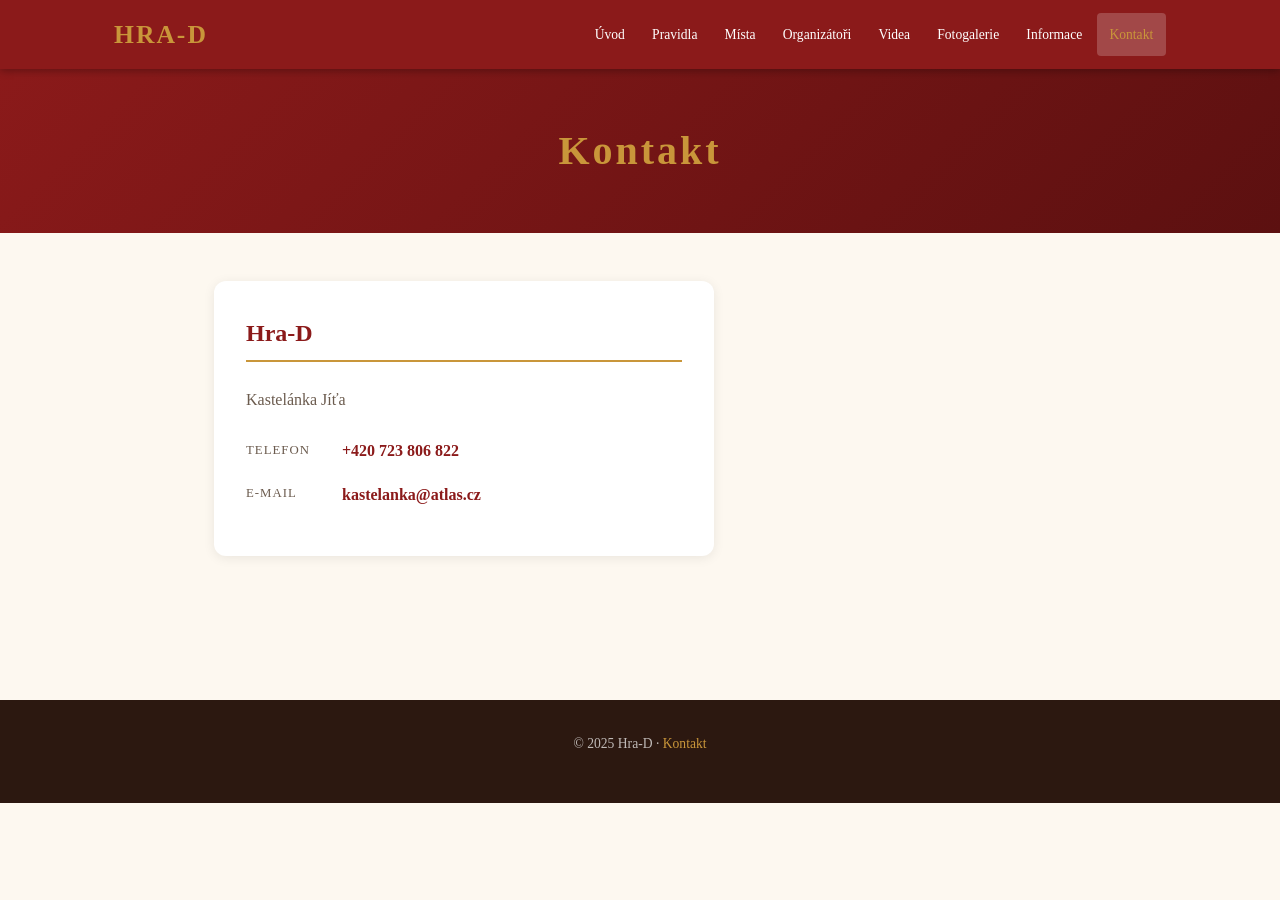
==== kontakt.html @ 379b2946 "nahrání webu" ====
<!DOCTYPE html>
<html lang="cs">
<head>
  <meta charset="UTF-8">
  <meta name="viewport" content="width=device-width, initial-scale=1.0">
  <title>Kontakt – Hra-D</title>
  <link rel="stylesheet" href="style.css">
</head>
<body>

<header>
  <div class="header-inner">
    <a class="logo" href="index.html">HRA-D</a>
    <nav>
      <a href="index.html">Úvod</a>
      <a href="pravidla.html">Pravidla</a>
      <a href="mista.html">Místa</a>
      <a href="organizatori.html">Organizátoři</a>
      <a href="videa.html">Videa</a>
      <a href="fotogalerie.html">Fotogalerie</a>
      <a href="informace.html">Informace</a>
      <a href="kontakt.html" class="active">Kontakt</a>
    </nav>
  </div>
</header>

<div class="page-hero">
  <h1>Kontakt</h1>
</div>

<main>
  <section>
    <div class="contact-card">
      <h2>Hra-D</h2>
      <p style="margin-bottom:1.5rem; color:var(--grey);">Kastelánka Jíťa</p>

      <div class="contact-row">
        <span class="contact-label">Telefon</span>
        <span class="contact-value"><a href="tel:+420723806822">+420 723 806 822</a></span>
      </div>

      <div class="contact-row">
        <span class="contact-label">E-mail</span>
        <span class="contact-value"><a href="mailto:kastelanka@atlas.cz">kastelanka@atlas.cz</a></span>
      </div>
    </div>
  </section>
</main>

<footer>
  <p>&copy; 2025 Hra-D · <a href="kontakt.html">Kontakt</a></p>
</footer>

</body>
</html>
---- style.css ----
/* === HRA-D GLOBAL STYLES === */

*, *::before, *::after { box-sizing: border-box; margin: 0; padding: 0; }

:root {
  --red:    #8B1A1A;
  --gold:   #C9963A;
  --cream:  #FDF8F0;
  --dark:   #2C1810;
  --light:  #F5ECD8;
  --grey:   #6B5B4E;
  --white:  #ffffff;
}

body {
  font-family: 'Georgia', serif;
  background: var(--cream);
  color: var(--dark);
  line-height: 1.7;
}

/* === NAV === */
header {
  background: var(--red);
  color: var(--white);
  position: sticky;
  top: 0;
  z-index: 100;
  box-shadow: 0 2px 8px rgba(0,0,0,0.3);
}

.header-inner {
  max-width: 1100px;
  margin: 0 auto;
  padding: 0 1.5rem;
  display: flex;
  align-items: center;
  justify-content: space-between;
  gap: 1rem;
  flex-wrap: wrap;
}

.logo {
  font-size: 1.6rem;
  font-weight: bold;
  letter-spacing: 2px;
  color: var(--gold);
  text-decoration: none;
  padding: 0.8rem 0;
  white-space: nowrap;
}

nav {
  display: flex;
  flex-wrap: wrap;
  gap: 0.1rem;
}

nav a {
  color: var(--white);
  text-decoration: none;
  padding: 0.6rem 0.8rem;
  font-size: 0.85rem;
  border-radius: 4px;
  transition: background 0.2s;
  white-space: nowrap;
}

nav a:hover, nav a.active {
  background: rgba(255,255,255,0.2);
  color: var(--gold);
}

/* === HERO === */
.hero {
  background: linear-gradient(135deg, var(--red) 0%, #5C1010 100%);
  color: var(--white);
  text-align: center;
  padding: 5rem 1.5rem 4rem;
}

.hero h1 {
  font-size: clamp(2rem, 5vw, 3.5rem);
  letter-spacing: 4px;
  color: var(--gold);
  margin-bottom: 0.5rem;
}

.hero p {
  font-size: 1.1rem;
  max-width: 650px;
  margin: 0 auto 2rem;
  opacity: 0.9;
  font-style: italic;
}

.btn {
  display: inline-block;
  background: var(--gold);
  color: var(--dark);
  padding: 0.8rem 2rem;
  border-radius: 30px;
  font-weight: bold;
  text-decoration: none;
  font-family: 'Georgia', serif;
  transition: transform 0.2s, box-shadow 0.2s;
}
.btn:hover {
  transform: translateY(-2px);
  box-shadow: 0 4px 12px rgba(0,0,0,0.3);
}

/* === PAGE HERO (subpages) === */
.page-hero {
  background: linear-gradient(135deg, var(--red) 0%, #5C1010 100%);
  color: var(--white);
  text-align: center;
  padding: 3rem 1.5rem;
}
.page-hero h1 {
  font-size: clamp(1.6rem, 4vw, 2.5rem);
  color: var(--gold);
  letter-spacing: 3px;
}

/* === MAIN CONTENT === */
main {
  max-width: 900px;
  margin: 0 auto;
  padding: 3rem 1.5rem;
}

section {
  margin-bottom: 3rem;
}

h2 {
  font-size: 1.5rem;
  color: var(--red);
  border-bottom: 2px solid var(--gold);
  padding-bottom: 0.4rem;
  margin-bottom: 1.2rem;
}

h3 {
  font-size: 1.1rem;
  color: var(--red);
  margin-bottom: 0.6rem;
}

p { margin-bottom: 1rem; }

/* === HOME INTRO CARD === */
.intro-card {
  background: var(--white);
  border-left: 5px solid var(--gold);
  border-radius: 8px;
  padding: 2rem;
  margin-bottom: 2rem;
  box-shadow: 0 2px 12px rgba(0,0,0,0.07);
}

/* === RULES === */
.rules-list {
  list-style: none;
  counter-reset: rule-counter;
}
.rules-list li {
  counter-increment: rule-counter;
  display: flex;
  gap: 1.2rem;
  align-items: flex-start;
  padding: 1rem;
  margin-bottom: 0.8rem;
  background: var(--white);
  border-radius: 8px;
  box-shadow: 0 1px 6px rgba(0,0,0,0.06);
}
.rules-list li::before {
  content: counter(rule-counter);
  min-width: 2rem;
  height: 2rem;
  background: var(--red);
  color: var(--white);
  border-radius: 50%;
  display: flex;
  align-items: center;
  justify-content: center;
  font-weight: bold;
  font-size: 0.9rem;
  flex-shrink: 0;
}

/* === LOCATIONS === */
.locations-grid {
  display: grid;
  grid-template-columns: repeat(auto-fill, minmax(280px, 1fr));
  gap: 0.8rem;
}
.location-item {
  background: var(--white);
  border-radius: 8px;
  padding: 0.8rem 1rem;
  box-shadow: 0 1px 4px rgba(0,0,0,0.06);
  display: flex;
  align-items: baseline;
  gap: 0.5rem;
}
.location-num {
  font-weight: bold;
  color: var(--gold);
  min-width: 2rem;
  font-size: 0.85rem;
}
.location-name {
  font-weight: bold;
  color: var(--dark);
  font-size: 0.9rem;
}
.location-item a {
  color: var(--red);
  font-size: 0.8rem;
  margin-left: auto;
  white-space: nowrap;
  text-decoration: none;
}
.location-item a:hover { text-decoration: underline; }

/* === CONTACT === */
.contact-card {
  background: var(--white);
  border-radius: 12px;
  padding: 2rem;
  box-shadow: 0 2px 12px rgba(0,0,0,0.08);
  max-width: 500px;
}
.contact-card h2 { margin-bottom: 1.5rem; }
.contact-row {
  display: flex;
  gap: 1rem;
  margin-bottom: 1rem;
  align-items: center;
}
.contact-label {
  font-size: 0.8rem;
  color: var(--grey);
  text-transform: uppercase;
  letter-spacing: 1px;
  min-width: 80px;
}
.contact-value {
  font-weight: bold;
  color: var(--dark);
}
.contact-value a { color: var(--red); text-decoration: none; }
.contact-value a:hover { text-decoration: underline; }

/* === INFO BOXES === */
.info-box {
  background: var(--white);
  border-left: 4px solid var(--gold);
  border-radius: 8px;
  padding: 1.5rem;
  margin-bottom: 1.5rem;
  box-shadow: 0 1px 6px rgba(0,0,0,0.06);
}
.info-box h3 { color: var(--red); margin-bottom: 0.8rem; }

/* === ORGANIZERS === */
.org-card {
  background: var(--white);
  border-radius: 12px;
  padding: 1.5rem;
  box-shadow: 0 2px 10px rgba(0,0,0,0.07);
  text-align: center;
  max-width: 280px;
}

/* === FOOTER === */
footer {
  background: var(--dark);
  color: rgba(255,255,255,0.7);
  text-align: center;
  padding: 2rem 1.5rem;
  margin-top: 3rem;
  font-size: 0.85rem;
}
footer a { color: var(--gold); text-decoration: none; }
footer a:hover { text-decoration: underline; }

/* === RESPONSIVE === */
@media (max-width: 680px) {
  .header-inner { gap: 0.5rem; }
  nav { gap: 0; }
  nav a { padding: 0.5rem 0.5rem; font-size: 0.78rem; }
  .locations-grid { grid-template-columns: 1fr; }
}
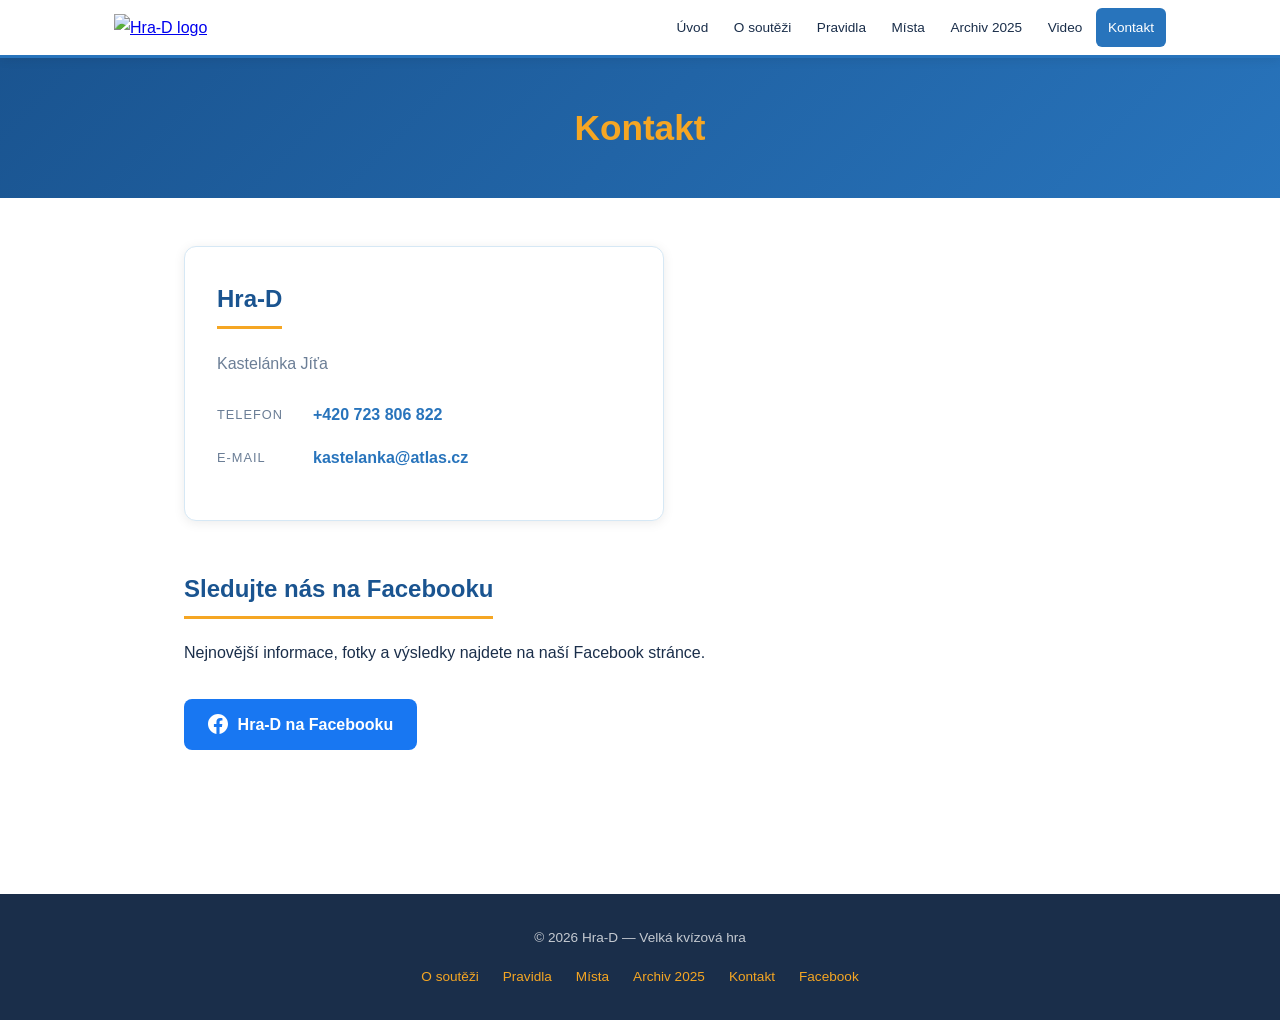
==== commit ea3c9ff1: "Add files via upload" ====
--- a/kontakt.html
+++ b/kontakt.html
@@ -10,15 +10,14 @@
 
 <header>
   <div class="header-inner">
-    <a class="logo" href="index.html">HRA-D</a>
+    <a href="index.html"><img src="logo.webp" alt="Hra-D logo" class="logo-img"></a>
     <nav>
       <a href="index.html">Úvod</a>
+      <a href="o-soutezi.html">O soutěži</a>
       <a href="pravidla.html">Pravidla</a>
       <a href="mista.html">Místa</a>
-      <a href="organizatori.html">Organizátoři</a>
-      <a href="videa.html">Videa</a>
-      <a href="fotogalerie.html">Fotogalerie</a>
-      <a href="informace.html">Informace</a>
+      <a href="archiv.html">Archiv 2025</a>
+      <a href="videa.html">Video</a>
       <a href="kontakt.html" class="active">Kontakt</a>
     </nav>
   </div>
@@ -32,7 +31,7 @@
   <section>
     <div class="contact-card">
       <h2>Hra-D</h2>
-      <p style="margin-bottom:1.5rem; color:var(--grey);">Kastelánka Jíťa</p>
+      <p style="color:var(--grey); margin-bottom:1.5rem;">Kastelánka Jíťa</p>
 
       <div class="contact-row">
         <span class="contact-label">Telefon</span>
@@ -45,10 +44,29 @@
       </div>
     </div>
   </section>
+
+  <section>
+    <h2>Sledujte nás na Facebooku</h2>
+    <p>Nejnovější informace, fotky a výsledky najdete na naší Facebook stránce.</p>
+    <a href="https://www.facebook.com/profile.php?id=61576056328959" target="_blank" class="fb-btn">
+      <svg width="20" height="20" fill="white" viewBox="0 0 24 24"><path d="M24 12.073c0-6.627-5.373-12-12-12s-12 5.373-12 12c0 5.99 4.388 10.954 10.125 11.854v-8.385H7.078v-3.47h3.047V9.43c0-3.007 1.792-4.669 4.533-4.669 1.312 0 2.686.235 2.686.235v2.953H15.83c-1.491 0-1.956.925-1.956 1.874v2.25h3.328l-.532 3.47h-2.796v8.385C19.612 23.027 24 18.062 24 12.073z"/></svg>
+      Hra-D na Facebooku
+    </a>
+  </section>
 </main>
 
 <footer>
-  <p>&copy; 2025 Hra-D · <a href="kontakt.html">Kontakt</a></p>
+  <div class="footer-inner">
+    <p>&copy; 2026 Hra-D — Velká kvízová hra</p>
+    <div class="footer-links">
+      <a href="o-soutezi.html">O soutěži</a>
+      <a href="pravidla.html">Pravidla</a>
+      <a href="mista.html">Místa</a>
+      <a href="archiv.html">Archiv 2025</a>
+      <a href="kontakt.html">Kontakt</a>
+      <a href="https://www.facebook.com/profile.php?id=61576056328959" target="_blank">Facebook</a>
+    </div>
+  </div>
 </footer>
 
 </body>
--- a/style.css
+++ b/style.css
@@ -1,38 +1,41 @@
-/* === HRA-D GLOBAL STYLES === */
+/* === HRA-D GLOBAL STYLES — redesign 2026 === */
 
 *, *::before, *::after { box-sizing: border-box; margin: 0; padding: 0; }
 
 :root {
-  --red:    #8B1A1A;
-  --gold:   #C9963A;
-  --cream:  #FDF8F0;
-  --dark:   #2C1810;
-  --light:  #F5ECD8;
-  --grey:   #6B5B4E;
-  --white:  #ffffff;
+  --blue:    #2874BC;
+  --blue-dark: #1A5490;
+  --blue-light: #E8F4FD;
+  --yellow:  #F5A623;
+  --yellow-light: #FFF8E7;
+  --white:   #ffffff;
+  --dark:    #1A2E4A;
+  --grey:    #6B7E96;
+  --light:   #F4F8FC;
+  --border:  #D6E8F5;
 }
 
 body {
-  font-family: 'Georgia', serif;
-  background: var(--cream);
+  font-family: 'Segoe UI', Arial, sans-serif;
+  background: var(--white);
   color: var(--dark);
   line-height: 1.7;
 }
 
-/* === NAV === */
+/* === HEADER / NAV === */
 header {
-  background: var(--red);
-  color: var(--white);
+  background: var(--white);
+  border-bottom: 3px solid var(--blue);
   position: sticky;
   top: 0;
   z-index: 100;
-  box-shadow: 0 2px 8px rgba(0,0,0,0.3);
+  box-shadow: 0 2px 10px rgba(0,0,0,0.08);
 }
 
 .header-inner {
   max-width: 1100px;
   margin: 0 auto;
-  padding: 0 1.5rem;
+  padding: 0.5rem 1.5rem;
   display: flex;
   align-items: center;
   justify-content: space-between;
@@ -40,14 +43,9 @@
   flex-wrap: wrap;
 }
 
-.logo {
-  font-size: 1.6rem;
-  font-weight: bold;
-  letter-spacing: 2px;
-  color: var(--gold);
-  text-decoration: none;
-  padding: 0.8rem 0;
-  white-space: nowrap;
+.logo-img {
+  height: 52px;
+  width: auto;
 }
 
 nav {
@@ -57,137 +55,190 @@
 }
 
 nav a {
-  color: var(--white);
+  color: var(--dark);
   text-decoration: none;
-  padding: 0.6rem 0.8rem;
+  padding: 0.5rem 0.75rem;
   font-size: 0.85rem;
-  border-radius: 4px;
-  transition: background 0.2s;
+  border-radius: 6px;
+  transition: background 0.2s, color 0.2s;
   white-space: nowrap;
+  font-weight: 500;
 }
 
 nav a:hover, nav a.active {
-  background: rgba(255,255,255,0.2);
-  color: var(--gold);
+  background: var(--blue);
+  color: var(--white);
 }
 
 /* === HERO === */
 .hero {
-  background: linear-gradient(135deg, var(--red) 0%, #5C1010 100%);
+  position: relative;
+  min-height: 420px;
+  display: flex;
+  align-items: center;
+  overflow: hidden;
+}
+
+.hero-img {
+  position: absolute;
+  inset: 0;
+  width: 100%;
+  height: 100%;
+  object-fit: cover;
+  object-position: center 30%;
+}
+
+.hero-overlay {
+  position: absolute;
+  inset: 0;
+  background: linear-gradient(to right, rgba(26,46,74,0.82) 40%, rgba(26,46,74,0.3) 100%);
+}
+
+.hero-content {
+  position: relative;
+  z-index: 1;
+  max-width: 1100px;
+  margin: 0 auto;
+  padding: 3rem 1.5rem;
+  color: var(--white);
+}
+
+.hero-content h1 {
+  font-size: clamp(1.8rem, 4vw, 3rem);
+  color: var(--yellow);
+  margin-bottom: 0.8rem;
+  line-height: 1.2;
+}
+
+.hero-content p {
+  font-size: 1.1rem;
+  max-width: 500px;
+  margin-bottom: 1.5rem;
+  opacity: 0.95;
+}
+
+/* === PAGE HERO === */
+.page-hero {
+  background: linear-gradient(135deg, var(--blue-dark) 0%, var(--blue) 100%);
   color: var(--white);
   text-align: center;
-  padding: 5rem 1.5rem 4rem;
-}
-
-.hero h1 {
-  font-size: clamp(2rem, 5vw, 3.5rem);
-  letter-spacing: 4px;
-  color: var(--gold);
-  margin-bottom: 0.5rem;
-}
-
-.hero p {
-  font-size: 1.1rem;
-  max-width: 650px;
-  margin: 0 auto 2rem;
-  opacity: 0.9;
-  font-style: italic;
-}
-
+  padding: 2.5rem 1.5rem;
+}
+.page-hero h1 {
+  font-size: clamp(1.5rem, 3vw, 2.2rem);
+  color: var(--yellow);
+}
+
+/* === BUTTONS === */
 .btn {
   display: inline-block;
-  background: var(--gold);
+  background: var(--yellow);
   color: var(--dark);
-  padding: 0.8rem 2rem;
+  padding: 0.75rem 1.8rem;
   border-radius: 30px;
   font-weight: bold;
   text-decoration: none;
-  font-family: 'Georgia', serif;
+  font-size: 0.95rem;
   transition: transform 0.2s, box-shadow 0.2s;
 }
 .btn:hover {
   transform: translateY(-2px);
-  box-shadow: 0 4px 12px rgba(0,0,0,0.3);
-}
-
-/* === PAGE HERO (subpages) === */
-.page-hero {
-  background: linear-gradient(135deg, var(--red) 0%, #5C1010 100%);
-  color: var(--white);
-  text-align: center;
-  padding: 3rem 1.5rem;
-}
-.page-hero h1 {
-  font-size: clamp(1.6rem, 4vw, 2.5rem);
-  color: var(--gold);
-  letter-spacing: 3px;
+  box-shadow: 0 4px 14px rgba(0,0,0,0.2);
+}
+
+.btn-outline {
+  display: inline-block;
+  border: 2px solid var(--blue);
+  color: var(--blue);
+  padding: 0.6rem 1.5rem;
+  border-radius: 30px;
+  font-weight: bold;
+  text-decoration: none;
+  font-size: 0.9rem;
+  transition: all 0.2s;
+}
+.btn-outline:hover {
+  background: var(--blue);
+  color: var(--white);
 }
 
 /* === MAIN CONTENT === */
 main {
-  max-width: 900px;
+  max-width: 960px;
   margin: 0 auto;
   padding: 3rem 1.5rem;
 }
 
-section {
-  margin-bottom: 3rem;
-}
+section { margin-bottom: 3rem; }
 
 h2 {
   font-size: 1.5rem;
-  color: var(--red);
-  border-bottom: 2px solid var(--gold);
+  color: var(--blue-dark);
+  border-bottom: 3px solid var(--yellow);
   padding-bottom: 0.4rem;
-  margin-bottom: 1.2rem;
-}
-
-h3 {
-  font-size: 1.1rem;
-  color: var(--red);
-  margin-bottom: 0.6rem;
-}
-
+  margin-bottom: 1.3rem;
+  display: inline-block;
+}
+
+h3 { font-size: 1.1rem; color: var(--blue-dark); margin-bottom: 0.6rem; }
 p { margin-bottom: 1rem; }
 
-/* === HOME INTRO CARD === */
-.intro-card {
-  background: var(--white);
-  border-left: 5px solid var(--gold);
-  border-radius: 8px;
-  padding: 2rem;
-  margin-bottom: 2rem;
+/* === CARDS === */
+.card {
+  background: var(--white);
+  border-radius: 12px;
+  padding: 1.5rem;
   box-shadow: 0 2px 12px rgba(0,0,0,0.07);
-}
+  border: 1px solid var(--border);
+}
+
+.card-grid {
+  display: grid;
+  grid-template-columns: repeat(auto-fill, minmax(260px, 1fr));
+  gap: 1.2rem;
+  margin-top: 1rem;
+}
+
+/* === AKTUALITY === */
+.aktuality-list { display: flex; flex-direction: column; gap: 1rem; }
+.aktualita {
+  background: var(--white);
+  border-left: 4px solid var(--yellow);
+  border-radius: 0 10px 10px 0;
+  padding: 1.2rem 1.5rem;
+  box-shadow: 0 1px 6px rgba(0,0,0,0.06);
+}
+.aktualita .datum {
+  font-size: 0.8rem;
+  color: var(--grey);
+  margin-bottom: 0.3rem;
+}
+.aktualita h3 { margin-bottom: 0.4rem; }
 
 /* === RULES === */
-.rules-list {
-  list-style: none;
-  counter-reset: rule-counter;
-}
+.rules-list { list-style: none; counter-reset: rule-counter; }
 .rules-list li {
   counter-increment: rule-counter;
   display: flex;
-  gap: 1.2rem;
+  gap: 1rem;
   align-items: flex-start;
-  padding: 1rem;
-  margin-bottom: 0.8rem;
-  background: var(--white);
-  border-radius: 8px;
-  box-shadow: 0 1px 6px rgba(0,0,0,0.06);
+  padding: 1rem 1.2rem;
+  margin-bottom: 0.7rem;
+  background: var(--blue-light);
+  border-radius: 10px;
 }
 .rules-list li::before {
   content: counter(rule-counter);
   min-width: 2rem;
   height: 2rem;
-  background: var(--red);
+  background: var(--blue);
   color: var(--white);
   border-radius: 50%;
   display: flex;
   align-items: center;
   justify-content: center;
   font-weight: bold;
-  font-size: 0.9rem;
+  font-size: 0.85rem;
   flex-shrink: 0;
 }
 
@@ -195,36 +246,37 @@
 .locations-grid {
   display: grid;
   grid-template-columns: repeat(auto-fill, minmax(280px, 1fr));
-  gap: 0.8rem;
+  gap: 0.6rem;
 }
 .location-item {
-  background: var(--white);
+  background: var(--light);
   border-radius: 8px;
-  padding: 0.8rem 1rem;
-  box-shadow: 0 1px 4px rgba(0,0,0,0.06);
+  padding: 0.7rem 1rem;
   display: flex;
   align-items: baseline;
   gap: 0.5rem;
-}
-.location-num {
-  font-weight: bold;
-  color: var(--gold);
-  min-width: 2rem;
-  font-size: 0.85rem;
-}
-.location-name {
-  font-weight: bold;
-  color: var(--dark);
+  border: 1px solid var(--border);
+}
+.location-num { font-weight: bold; color: var(--yellow); min-width: 2rem; font-size: 0.85rem; }
+.location-name { font-size: 0.9rem; color: var(--dark); flex: 1; }
+.location-item a { color: var(--blue); font-size: 0.8rem; text-decoration: none; white-space: nowrap; }
+.location-item a:hover { text-decoration: underline; }
+
+/* === WINNERS === */
+.winners-grid {
+  display: grid;
+  grid-template-columns: repeat(auto-fill, minmax(180px, 1fr));
+  gap: 0.5rem;
+  margin-top: 1rem;
+}
+.winner-item {
+  background: var(--yellow-light);
+  border: 1px solid var(--yellow);
+  border-radius: 8px;
+  padding: 0.6rem 1rem;
   font-size: 0.9rem;
-}
-.location-item a {
-  color: var(--red);
-  font-size: 0.8rem;
-  margin-left: auto;
-  white-space: nowrap;
-  text-decoration: none;
-}
-.location-item a:hover { text-decoration: underline; }
+  text-align: center;
+}
 
 /* === CONTACT === */
 .contact-card {
@@ -232,66 +284,59 @@
   border-radius: 12px;
   padding: 2rem;
   box-shadow: 0 2px 12px rgba(0,0,0,0.08);
-  max-width: 500px;
-}
-.contact-card h2 { margin-bottom: 1.5rem; }
-.contact-row {
-  display: flex;
-  gap: 1rem;
-  margin-bottom: 1rem;
+  border: 1px solid var(--border);
+  max-width: 480px;
+}
+.contact-row { display: flex; gap: 1rem; margin-bottom: 1rem; align-items: center; }
+.contact-label { font-size: 0.8rem; color: var(--grey); text-transform: uppercase; letter-spacing: 1px; min-width: 80px; }
+.contact-value { font-weight: bold; }
+.contact-value a { color: var(--blue); text-decoration: none; }
+.contact-value a:hover { text-decoration: underline; }
+
+/* === FB BUTTON === */
+.fb-btn {
+  display: inline-flex;
   align-items: center;
-}
-.contact-label {
-  font-size: 0.8rem;
-  color: var(--grey);
-  text-transform: uppercase;
-  letter-spacing: 1px;
-  min-width: 80px;
-}
-.contact-value {
+  gap: 0.6rem;
+  background: #1877F2;
+  color: white;
+  padding: 0.75rem 1.5rem;
+  border-radius: 8px;
+  text-decoration: none;
   font-weight: bold;
-  color: var(--dark);
-}
-.contact-value a { color: var(--red); text-decoration: none; }
-.contact-value a:hover { text-decoration: underline; }
+  margin-top: 1rem;
+  transition: background 0.2s;
+}
+.fb-btn:hover { background: #1558b0; }
 
 /* === INFO BOXES === */
 .info-box {
-  background: var(--white);
-  border-left: 4px solid var(--gold);
-  border-radius: 8px;
-  padding: 1.5rem;
-  margin-bottom: 1.5rem;
-  box-shadow: 0 1px 6px rgba(0,0,0,0.06);
-}
-.info-box h3 { color: var(--red); margin-bottom: 0.8rem; }
-
-/* === ORGANIZERS === */
-.org-card {
-  background: var(--white);
-  border-radius: 12px;
-  padding: 1.5rem;
-  box-shadow: 0 2px 10px rgba(0,0,0,0.07);
-  text-align: center;
-  max-width: 280px;
-}
+  background: var(--blue-light);
+  border-left: 4px solid var(--blue);
+  border-radius: 0 10px 10px 0;
+  padding: 1.3rem 1.5rem;
+  margin-bottom: 1.2rem;
+}
+.info-box h3 { color: var(--blue-dark); margin-bottom: 0.6rem; }
 
 /* === FOOTER === */
 footer {
   background: var(--dark);
-  color: rgba(255,255,255,0.7);
+  color: rgba(255,255,255,0.75);
   text-align: center;
   padding: 2rem 1.5rem;
   margin-top: 3rem;
   font-size: 0.85rem;
 }
-footer a { color: var(--gold); text-decoration: none; }
+footer a { color: var(--yellow); text-decoration: none; }
 footer a:hover { text-decoration: underline; }
+.footer-inner { max-width: 700px; margin: 0 auto; }
+.footer-links { display: flex; justify-content: center; gap: 1.5rem; margin-top: 0.8rem; flex-wrap: wrap; }
 
 /* === RESPONSIVE === */
 @media (max-width: 680px) {
-  .header-inner { gap: 0.5rem; }
-  nav { gap: 0; }
-  nav a { padding: 0.5rem 0.5rem; font-size: 0.78rem; }
+  nav a { padding: 0.4rem 0.5rem; font-size: 0.78rem; }
+  .hero { min-height: 320px; }
   .locations-grid { grid-template-columns: 1fr; }
-}
+  .winners-grid { grid-template-columns: repeat(2, 1fr); }
+}
